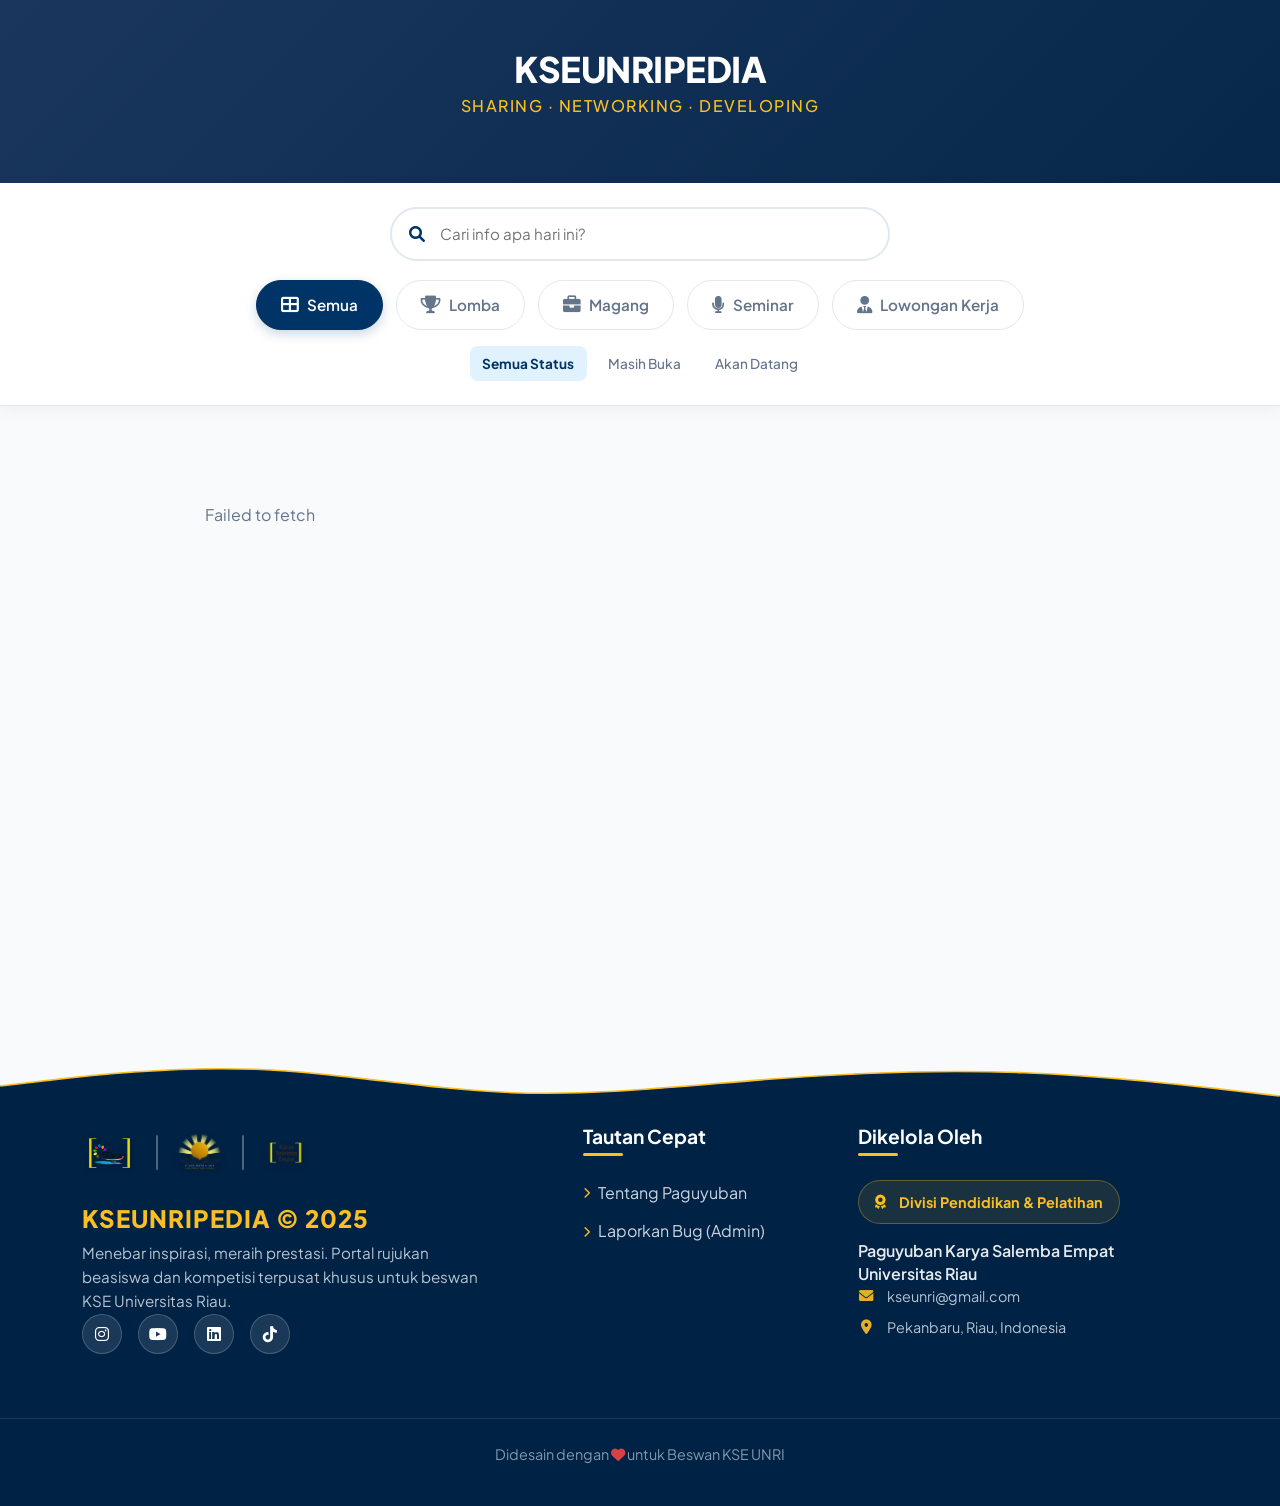
==== index.html @ 1cc45ad7 "Update scraper" ====
<!DOCTYPE html>
<html lang="id">

<head>
    <meta charset="UTF-8">
    <meta name="viewport" content="width=device-width, initial-scale=1.0">

    <title>KSEUNRIPedia - Portal Informasi KSE UNRI</title>
    <meta name="description"
        content="Portal informasi lomba, beasiswa, dan kompetisi terupdate khusus untuk beswan Karya Salemba Empat (KSE). Sharing, Networking, Developing.">
    <meta name="keywords"
        content="Lomba KSE, Info Lomba Mahasiswa, Beasiswa KSE, Karya Salemba Empat, Prestasi Mahasiswa">
    <meta name="author" content="Paguyuban KSE">

    <link rel="icon" type="image/png" href="logo-kabinet.png">

    <meta property="og:type" content="website">
    <meta property="og:url" content="https://kse-info-lomba.github.io/">
    <meta property="og:title" content="Info Lomba KSE - Portal Prestasi">
    <meta property="og:description"
        content="Temukan info lomba terbaru dan raih prestasi bersama KSE. Sharing, Networking, Developing.">
    <meta property="og:image" content="og-image.jpg">

    <link rel="preconnect" href="https://fonts.googleapis.com">
    <link rel="preconnect" href="https://fonts.gstatic.com" crossorigin>
    <link href="https://fonts.googleapis.com/css2?family=Plus+Jakarta+Sans:wght@400;500;600;700;800&display=swap"
        rel="stylesheet">

    <link href="https://cdn.jsdelivr.net/npm/bootstrap@5.3.0/dist/css/bootstrap.min.css" rel="stylesheet">
    <link href="https://cdnjs.cloudflare.com/ajax/libs/font-awesome/6.0.0/css/all.min.css" rel="stylesheet">
    <link href="style.css" rel="stylesheet">
</head>

<body>
    <header class="main-header">
        <div class="header-overlay">
            <div class="container">
                <div class="header-content">
                    <div class="header-text">
                        <h1 class="brand">KSEUNRIPEDIA</h1>
                        <p class="tagline">Sharing · Networking · Developing</p>
                    </div>
                </div>
            </div>
        </div>
    </header>

    <section class="nav-section">
        <div class="container">
            <div class="search-container">
                <div class="search-box">
                    <i class="fas fa-search"></i>
                    <input type="text" id="searchInput" placeholder="Cari info apa hari ini?">
                </div>
            </div>

            <div class="category-tabs">
                <button class="tab-btn active" data-category="all">
                    <i class="fas fa-th-large"></i> Semua
                </button>
                <button class="tab-btn" data-category="Lomba">
                    <i class="fas fa-trophy"></i> Lomba
                </button>
                <button class="tab-btn" data-category="Magang">
                    <i class="fas fa-briefcase"></i> Magang
                </button>
                <button class="tab-btn" data-category="Seminar">
                    <i class="fas fa-microphone"></i> Seminar
                </button>
                <button class="tab-btn" data-category="Loker">
                    <i class="fas fa-user-tie"></i> Lowongan Kerja
                </button>
            </div>

            <div class="status-filters">
                <button class="filter-pill active" data-status="all">Semua Status</button>
                <button class="filter-pill" data-status="open">Masih Buka</button>
                <button class="filter-pill" data-status="coming">Akan Datang</button>
            </div>
        </div>
    </section>

    <main class="main-content">
        <div class="container">
            <div id="loadingSpinner" class="skeleton-grid" style="display: none;">
                <!-- 6 Skeleton Cards -->
                <div class="lomba-card skeleton-card">
                    <div class="card-content">
                        <div class="skeleton-header">
                            <div class="skeleton-box w-30"></div>
                            <div class="skeleton-box w-20"></div>
                        </div>
                        <div class="skeleton-title-box"></div>
                        <div class="skeleton-line"></div>
                        <div class="skeleton-line w-70"></div>
                        <div class="skeleton-actions"></div>
                    </div>
                </div>
                <div class="lomba-card skeleton-card">
                    <div class="card-content">
                        <div class="skeleton-header">
                            <div class="skeleton-box w-30"></div>
                            <div class="skeleton-box w-20"></div>
                        </div>
                        <div class="skeleton-title-box"></div>
                        <div class="skeleton-line"></div>
                        <div class="skeleton-line w-70"></div>
                        <div class="skeleton-actions"></div>
                    </div>
                </div>
                <div class="lomba-card skeleton-card">
                    <div class="card-content">
                        <div class="skeleton-header">
                            <div class="skeleton-box w-30"></div>
                            <div class="skeleton-box w-20"></div>
                        </div>
                        <div class="skeleton-title-box"></div>
                        <div class="skeleton-line"></div>
                        <div class="skeleton-line w-70"></div>
                        <div class="skeleton-actions"></div>
                    </div>
                </div>
                <div class="lomba-card skeleton-card">
                    <div class="card-content">
                        <div class="skeleton-header">
                            <div class="skeleton-box w-30"></div>
                            <div class="skeleton-box w-20"></div>
                        </div>
                        <div class="skeleton-title-box"></div>
                        <div class="skeleton-line"></div>
                        <div class="skeleton-line w-70"></div>
                        <div class="skeleton-actions"></div>
                    </div>
                </div>
                <div class="lomba-card skeleton-card">
                    <div class="card-content">
                        <div class="skeleton-header">
                            <div class="skeleton-box w-30"></div>
                            <div class="skeleton-box w-20"></div>
                        </div>
                        <div class="skeleton-title-box"></div>
                        <div class="skeleton-line"></div>
                        <div class="skeleton-line w-70"></div>
                        <div class="skeleton-actions"></div>
                    </div>
                </div>
                <div class="lomba-card skeleton-card">
                    <div class="card-content">
                        <div class="skeleton-header">
                            <div class="skeleton-box w-30"></div>
                            <div class="skeleton-box w-20"></div>
                        </div>
                        <div class="skeleton-title-box"></div>
                        <div class="skeleton-line"></div>
                        <div class="skeleton-line w-70"></div>
                        <div class="skeleton-actions"></div>
                    </div>
                </div>
            </div>

            <div id="lombaContainer" class="lomba-container">
            </div>

            <div id="noResults" class="no-results" style="display: none;">
                <svg class="empty-state-img" xmlns="http://www.w3.org/2000/svg" viewBox="0 0 200 200"
                    style="width: 180px; height: 180px; margin: 0 auto 1.5rem auto;">
                    <defs>
                        <linearGradient id="blueGlow" x1="0%" y1="0%" x2="100%" y2="100%">
                            <stop offset="0%" stop-color="#003366" />
                            <stop offset="100%" stop-color="#3b82f6" />
                        </linearGradient>
                    </defs>
                    <path
                        d="M160,105C160,135 135,160 105,160C70,160 40,135 40,105C40,70 70,40 100,40C130,40 160,70 160,105Z"
                        fill="#f1f5f9" />
                    <rect x="75" y="55" width="50" height="70" rx="4" fill="#ffffff" stroke="#cbd5e1"
                        stroke-width="3" />
                    <path d="M85,70 L115,70" stroke="#cbd5e1" stroke-width="3" stroke-linecap="round" />
                    <path d="M85,85 L115,85" stroke="#cbd5e1" stroke-width="3" stroke-linecap="round" />
                    <path d="M85,100 L100,100" stroke="#cbd5e1" stroke-width="3" stroke-linecap="round" />
                    <circle cx="115" cy="115" r="28" fill="#e0f2fe" opacity="0.8" stroke="url(#blueGlow)"
                        stroke-width="5" />
                    <path d="M135,135 L160,160" stroke="#fbbf24" stroke-width="10" stroke-linecap="round" />
                    <path d="M140,140 L155,155" stroke="#d97706" stroke-width="4" stroke-linecap="round" />
                    <circle cx="150" cy="70" r="4" fill="#fbbf24" />
                    <circle cx="60" cy="130" r="3" fill="#3b82f6" />
                    <circle cx="80" cy="45" r="5" fill="#e2e8f0" />
                </svg>
                <h3>Yah, Info Lomba Tidak Ketemu</h3>
                <p style="font-size: 1.05rem; opacity: 0.8;">Coba gunakan kata kunci pencarian yang lain atau ubah
                    kategori tab di atas.</p>
            </div>
        </div>
    </main>

    <div id="detailModal" class="modal-overlay" style="display: none;">
        <div class="modal-content">
            <button class="modal-close-btn" onclick="app.closeDetailModal()">&times;</button>
            <div id="modalBody"></div>
        </div>
    </div>

    <!-- Tombol Kembali ke Atas (Back to Top) -->
    <button id="backToTop" class="back-to-top" title="Kembali ke Atas">
        <i class="fas fa-arrow-up"></i>
    </button>
    <!-- SVG WAVE DIVIDER -->
    <div class="footer-wave-container">
        <svg class="footer-wave" xmlns="http://www.w3.org/2000/svg" viewBox="0 0 1440 320" preserveAspectRatio="none">
            <!-- Background dark blue -->
            <path fill="var(--kse-blue-dark)" fill-opacity="1"
                d="M0,192L48,176C96,160,192,128,288,138.7C384,149,480,203,576,213.3C672,224,768,192,864,170.7C960,149,1056,139,1152,149.3C1248,160,1344,192,1392,208L1440,224L1440,320L1392,320C1344,320,1248,320,1152,320C1056,320,960,320,864,320C768,320,672,320,576,320C480,320,384,320,288,320C192,320,96,320,48,320L0,320Z">
            </path>
            <!-- Gold Outline Wave -->
            <path fill="none" stroke="var(--kse-gold)" stroke-width="5"
                d="M0,192L48,176C96,160,192,128,288,138.7C384,149,480,203,576,213.3C672,224,768,192,864,170.7C960,149,1056,139,1152,149.3C1248,160,1344,192,1392,208L1440,224">
            </path>
        </svg>
    </div>

    <footer class="main-footer premium-footer">
        <div class="container premium-footer-grid">

            <!-- Kolom 1: Brand & Latar Belakang -->
            <div class="footer-col brand-col">
                <div class="footer-logos">
                    <img src="logo-pkse.png" alt="PKSE UNRI" title="Paguyuban KSE UNRI" class="logo-paguyuban">
                    <div class="separator"></div>
                    <img src="logo-kabinet.png" alt="Kabinet Cakrawala Asa" title="Kabinet Cakrawala Asa"
                        class="logo-kabinet">
                    <div class="separator"></div>
                    <img src="logo-kse.png" alt="Logo KSE Nasional" title="KSE Nasional" class="logo-kabinet">
                </div>
                <h4 class="footer-title">KSEUNRIPEDIA &copy; 2025</h4>
                <p class="footer-tagline">Menebar inspirasi, meraih prestasi. Portal rujukan beasiswa dan kompetisi
                    terpusat khusus untuk beswan KSE Universitas Riau.</p>

                <div class="footer-socials premium-socials">
                    <a href="https://instagram.com/kseunri" target="_blank" class="social-link"
                        title="Instagram KSE UNRI"><i class="fab fa-instagram"></i></a>
                    <a href="https://www.youtube.com/@paguyubankseunri" class="social-link" title="Youtube KSE UNRI"><i
                            class="fab fa-youtube"></i></a>
                    <a href="https://www.linkedin.com/in/paguyuban-kse-ur-98423b294/" class="social-link"
                        title="LinkedIn"><i class="fab fa-linkedin"></i></a>
                    <a href="https://www.tiktok.com/@kseunri?is_from_webapp=1&sender_device=pc" class="social-link"
                        title="Tiktok"><i class="fab fa-tiktok"></i></a>
                </div>
            </div>

            <!-- Kolom 2: Tautan Cepat -->
            <div class="footer-col links-col">
                <h5 class="col-title">Tautan Cepat</h5>
                <ul class="footer-links">
                    <li><a href="https://www.instagram.com/kseunri" target="_blank"><i class="fas fa-chevron-right"></i>
                            Tentang Paguyuban</a></li>
                    <li><a href="https://wa.me/6283874496044" target="_blank"><i class="fas fa-chevron-right"></i>
                            Laporkan Bug (Admin)</a></li>
                </ul>
            </div>

            <!-- Kolom 3: Pengelola -->
            <div class="footer-col contact-col">
                <h5 class="col-title">Dikelola Oleh</h5>
                <div class="pengelola-badge">
                    <i class="fas fa-award"></i>
                    <span>Divisi Pendidikan & Pelatihan</span>
                </div>
                <p class="footer-paguyuban-name">Paguyuban Karya Salemba Empat<br>Universitas Riau</p>
                <div class="contact-info">
                    <p><i class="fas fa-envelope"></i> kseunri@gmail.com</p>
                    <p><i class="fas fa-map-marker-alt"></i> Pekanbaru, Riau, Indonesia</p>
                </div>
            </div>

        </div>

        <div class="footer-bottom">
            <p>Didesain dengan <i class="fas fa-heart" style="color:#ef4444;"></i> untuk Beswan KSE UNRI</p>
        </div>
    </footer>

    <script src="google-sheets-service.js"></script>
    <script src="config.js"></script>
    <script src="data.js"></script>
    <script src="script.js"></script>
</body>

</html>
---- style.css ----
/* =========================================
   TEMA VISUAL INFO LOMBA KSE (FINAL)
   Warna: Biru Tua (KSE), Emas (Prestasi), Putih (Bersih)
   ========================================= */

/* 1. VARIABEL & RESET */
:root {
    /* Palet Warna KSE */
    --kse-blue: #003366;       /* Biru Tua KSE */
    --kse-blue-dark: #002244;  /* Biru Lebih Gelap (Hover) */
    --kse-gold: #fbbf24;       /* Kuning Emas (Aksen) */
    --kse-gold-dark: #d97706;  /* Emas Gelap (Teks) */
    
    /* Warna Interface */
    --bg-page: #f8fafc;        /* Background Halaman (Abu sangat muda) */
    --bg-card: #ffffff;        /* Background Kartu */
    --text-main: #1e293b;      /* Teks Utama (Hampir Hitam) */
    --text-muted: #64748b;     /* Teks Sekunder (Abu-abu) */
    --border: #e2e8f0;         /* Garis Batas */
    
    /* Efek Visual */
    --shadow-soft: 0 4px 6px -1px rgba(0, 0, 0, 0.1);
    --shadow-hover: 0 20px 25px -5px rgba(0, 0, 0, 0.1);
    --radius: 16px;            /* Sudut melengkung */
}

* {
    margin: 0;
    padding: 0;
    box-sizing: border-box;
}

body {
    font-family: 'Plus Jakarta Sans', 'Segoe UI', Roboto, Helvetica, Arial, sans-serif;
    background-color: var(--bg-page);
    color: var(--text-main);
    line-height: 1.6;
}

/* 2. HEADER (NAVIGASI ATAS) */
.main-header {
    background: linear-gradient(-45deg, var(--kse-blue), #0f4c81, var(--kse-blue-dark), #1a365d);
    background-size: 400% 400%;
    animation: gradientBG 15s ease infinite;
    color: white;
    padding: 3rem 0;
    position: relative;
    box-shadow: 0 4px 15px rgba(0,0,0,0.2);
}

@keyframes gradientBG {
    0% { background-position: 0% 50%; }
    50% { background-position: 100% 50%; }
    100% { background-position: 0% 50%; }
}

.header-content {
    display: flex;
    align-items: center;
    justify-content: center;
    gap: 1.5rem;
    flex-wrap: wrap;
    text-align: center;
}

.header-logo {
    height: 70px;
    width: auto;
    filter: drop-shadow(0 2px 4px rgba(0,0,0,0.3));
}

.brand {
    font-size: 2.2rem;
    font-weight: 800;
    margin-bottom: 0.2rem;
    letter-spacing: -0.5px;
}

.tagline {
    font-size: 1rem;
    color: var(--kse-gold);
    font-weight: 500;
    letter-spacing: 1.5px;
    text-transform: uppercase;
}

/* 3. FILTER & PENCARIAN (STICKY) */
.filter-section {
    background: rgba(255, 255, 255, 0.95);
    backdrop-filter: blur(10px);
    padding: 1rem 0;
    position: sticky;
    top: 0;
    z-index: 100;
    border-bottom: 1px solid var(--border);
    box-shadow: 0 2px 10px rgba(0,0,0,0.05);
}

.filter-container {
    display: flex;
    gap: 1rem;
    align-items: center;
    flex-wrap: wrap;
    justify-content: center;
}

/* Kotak Pencarian */
.search-box {
    position: relative;
    flex: 1;
    min-width: 280px;
    max-width: 500px;
}

.search-box i {
    position: absolute;
    left: 1.2rem;
    top: 50%;
    transform: translateY(-50%);
    color: var(--kse-blue);
}

.search-box input {
    width: 100%;
    padding: 0.8rem 1rem 0.8rem 3rem;
    border: 2px solid var(--border);
    border-radius: 50px;
    font-size: 0.95rem;
    transition: all 0.3s ease;
}

.search-box input:focus {
    outline: none;
    border-color: var(--kse-blue);
    box-shadow: 0 0 0 4px rgba(0, 51, 102, 0.1);
}

/* Tombol Filter */
.filter-buttons {
    display: flex;
    gap: 0.5rem;
    flex-wrap: wrap;
    justify-content: center;
}

.filter-btn {
    padding: 0.6rem 1.2rem;
    border: 1px solid var(--border);
    background: white;
    border-radius: 20px;
    cursor: pointer;
    font-weight: 600;
    font-size: 0.9rem;
    color: var(--text-muted);
    transition: all 0.2s ease;
}

.filter-btn:hover {
    border-color: var(--kse-blue);
    color: var(--kse-blue);
}

.filter-btn.active {
    background: var(--kse-blue);
    color: white;
    border-color: var(--kse-blue);
}

/* 4. CONTAINER KARTU LOMBA */
.main-content {
    padding: 2rem 0;
    min-height: 60vh;
}

.lomba-container {
    display: grid;
    grid-template-columns: repeat(auto-fill, minmax(350px, 1fr));
    gap: 1.5rem;
}

.lomba-card {
    background: var(--bg-card);
    border-radius: var(--radius);
    border: 1px solid var(--border);
    box-shadow: var(--shadow-soft);
    transition: all 0.4s cubic-bezier(0.175, 0.885, 0.32, 1.275);
    position: relative;
    overflow: hidden;
    display: flex;
    flex-direction: column;
    z-index: 1;
}

.lomba-card:hover {
    transform: translateY(-8px) scale(1.02);
    box-shadow: 0 25px 30px -5px rgba(0, 51, 102, 0.15);
    border-color: rgba(0, 51, 102, 0.3);
    z-index: 10;
}

/* Efek Cahaya Lewat (Shine) saat hover */
.lomba-card::after {
    content: '';
    position: absolute;
    top: 0;
    left: -100%;
    width: 50%;
    height: 100%;
    background: linear-gradient(to right, rgba(255,255,255,0) 0%, rgba(255,255,255,0.4) 50%, rgba(255,255,255,0) 100%);
    transform: skewX(-20deg);
    transition: left 0.7s ease;
    z-index: 5;
    pointer-events: none;
}

.lomba-card:hover::after {
    left: 150%;
}

/* Aksen garis emas/biru di atas kartu */
.lomba-card::before {
    content: '';
    position: absolute;
    top: 0; left: 0; right: 0;
    height: 6px;
    background: linear-gradient(to right, var(--kse-blue), var(--kse-gold));
}

.card-content {
    padding: 1.5rem;
    flex: 1;
    display: flex;
    flex-direction: column;
}

/* Header Kartu (Status) */
.card-header {
    display: flex;
    justify-content: space-between;
    margin-bottom: 1rem;
    margin-top: 0.5rem;
}

.status-badge {
    padding: 0.3rem 0.8rem;
    border-radius: 8px;
    font-size: 0.75rem;
    font-weight: 700;
    text-transform: uppercase;
    letter-spacing: 0.5px;
}
.status-badge.open { background: #dcfce7; color: #15803d; } /* Hijau */
.status-badge.coming { background: #fef3c7; color: #b45309; } /* Oranye */
.status-badge.closed { background: #f1f5f9; color: #64748b; } /* Abu */

.urgency-badge {
    font-size: 0.75rem; font-weight: 700;
    padding: 0.3rem 0.6rem; border-radius: 8px; margin-left: 0.5rem;
}
.urgent-critical { background: #ef4444; color: white; animation: pulse 1.5s infinite; }
.urgent { background: #f97316; color: white; }
.hot { background: var(--kse-gold); color: #000; }

@keyframes pulse { 0% { opacity: 1; } 50% { opacity: 0.7; } 100% { opacity: 1; } }

/* Judul & Info Dasar */
.card-title {
    font-size: 1.25rem;
    font-weight: 700;
    margin-bottom: 1rem;
    line-height: 1.4;
    color: var(--kse-blue);
}

.basic-info {
    display: flex;
    flex-wrap: wrap;
    gap: 0.5rem;
    margin-bottom: 1.2rem;
}

.basic-info span {
    background: #f1f5f9;
    color: var(--text-muted);
    padding: 0.25rem 0.75rem;
    border-radius: 50px;
    font-size: 0.8rem;
    font-weight: 600;
    border: 1px solid var(--border);
}

/* Detail Lomba */
.organizer, .prize, .fee {
    font-size: 0.9rem;
    margin-bottom: 0.6rem;
    color: var(--text-secondary);
    display: flex;
    align-items: center;
    gap: 0.6rem;
}
.organizer i, .prize i, .fee i { color: var(--kse-blue); width: 16px; text-align: center; }

/* Deadline Box */
.deadline {
    margin-top: auto;
    background: #fffbeb; /* Kuning sangat muda */
    border: 1px solid #fcd34d;
    color: #92400e;
    padding: 0.8rem;
    border-radius: 8px;
    font-size: 0.9rem;
    display: flex;
    justify-content: space-between;
    align-items: center;
    margin-bottom: 1.2rem;
}

/* Tombol Aksi */
.card-actions {
    display: grid;
    grid-template-columns: 1fr 1fr;
    gap: 0.8rem;
}

.btn-primary {
    background: var(--kse-blue);
    color: white;
    padding: 0.75rem;
    border-radius: 10px;
    text-align: center;
    text-decoration: none;
    font-weight: 600;
    font-size: 0.9rem;
    border: none;
    cursor: pointer;
    transition: 0.2s;
}
.btn-primary:hover { background: var(--kse-blue-dark); }

.btn-secondary {
    background: white;
    color: var(--kse-blue);
    padding: 0.75rem;
    border-radius: 10px;
    text-align: center;
    font-weight: 600;
    font-size: 0.9rem;
    border: 2px solid var(--kse-blue);
    cursor: pointer;
    transition: 0.2s;
}
.btn-secondary:hover { background: #f0f9ff; }
.btn-primary:disabled { background: #cbd5e1; cursor: not-allowed; }

/* 6. MODAL (POPUP DETAIL) */
.modal-overlay {
    position: fixed; top: 0; left: 0; width: 100%; height: 100%;
    background: rgba(0,0,0,0.75);
    display: flex; justify-content: center; align-items: center;
    z-index: 1000;
}

.modal-content {
    background: white;
    width: 90%; max-width: 600px; max-height: 85vh;
    border-radius: 20px;
    padding: 2.5rem;
    position: relative;
    overflow-y: auto;
    box-shadow: 0 25px 50px -12px rgba(0, 0, 0, 0.25);
}

.modal-title { color: var(--kse-blue); font-weight: 800; margin-bottom: 1.5rem; font-size: 1.8rem; }
.modal-close-btn {
    position: absolute; top: 1.5rem; right: 1.5rem; font-size: 2rem;
    background: none; border: none; color: #94a3b8; cursor: pointer;
    line-height: 1; transition: 0.2s;
}
.modal-close-btn:hover { color: var(--kse-blue); }

.modal-section {
    margin-bottom: 2rem;
    border-bottom: 1px solid var(--border);
    padding-bottom: 1.5rem;
}
.modal-section:last-child { border: none; }

.modal-section h5 {
    color: var(--kse-blue);
    font-weight: 700;
    margin-bottom: 0.8rem;
    display: flex; align-items: center; gap: 0.5rem;
}

/* 7. FOOTER & UTILITIES */
.main-footer {
    background: var(--kse-blue);
    color: white;
    text-align: center;
    padding: 2.5rem 0;
    margin-top: 4rem;
}
.main-footer p { opacity: 0.9; margin: 0; }

.no-results, .empty-state, .error-state {
    text-align: center; padding: 4rem 2rem; color: var(--text-muted);
}
.no-results i, .empty-state i {
    font-size: 3.5rem; margin-bottom: 1rem; opacity: 0.5;
}

/* 7.5 SKELETON LOADING */
.skeleton-grid {
    display: grid;
    grid-template-columns: repeat(auto-fill, minmax(350px, 1fr));
    gap: 1.5rem;
    padding-bottom: 2rem;
}
.skeleton-card {
    height: 380px; 
    pointer-events: none;
}
.skeleton-box, .skeleton-title-box, .skeleton-line, .skeleton-actions {
    background: #e2e8f0;
    border-radius: 6px;
    background-image: linear-gradient(90deg, #e2e8f0 0px, #f8fafc 40px, #e2e8f0 80px);
    background-size: 600px;
    animation: shimmer 1.5s infinite linear;
}
.skeleton-header {
    display: flex; justify-content: space-between; margin-bottom: 1.5rem; margin-top: 0.5rem;
}
.skeleton-box { height: 26px; border-radius: 8px; }
.skeleton-box.w-30 { width: 35%; }
.skeleton-box.w-20 { width: 25%; }
.skeleton-title-box { height: 32px; width: 85%; margin-bottom: 1.5rem; border-radius: 8px; }
.skeleton-line { height: 16px; margin-bottom: 0.8rem; width: 100%; border-radius: 50px; }
.skeleton-line.w-70 { width: 70%; margin-bottom: 2.5rem; }
.skeleton-actions { height: 45px; width: 100%; border-radius: 10px; margin-top: auto; }

@keyframes shimmer {
    0% { background-position: -200px 0; }
    100% { background-position: 400px 0; }
}

@keyframes floatUp {
    0% { transform: translateY(0px); }
    50% { transform: translateY(-12px); }
    100% { transform: translateY(0px); }
}
.empty-state-img {
    animation: floatUp 3s ease-in-out infinite;
}

/* 9. BACK TO TOP BUTTON */
.back-to-top {
    position: fixed;
    bottom: 30px;
    right: 30px;
    width: 50px;
    height: 50px;
    background: var(--kse-blue);
    color: white;
    border: none;
    border-radius: 50%;
    font-size: 1.2rem;
    cursor: pointer;
    box-shadow: 0 10px 20px rgba(0, 51, 102, 0.3);
    opacity: 0;
    visibility: hidden;
    transform: translateY(20px);
    transition: all 0.4s cubic-bezier(0.175, 0.885, 0.32, 1.275);
    z-index: 999;
}
.back-to-top.show {
    opacity: 1;
    visibility: visible;
    transform: translateY(0);
}
.back-to-top:hover {
    background: var(--kse-gold);
    color: #000;
    transform: translateY(-5px) scale(1.1);
}

/* 8. RESPONSIVE (HP) */
@media (max-width: 768px) {
    .header-content { flex-direction: column; gap: 1rem; }
    .brand { font-size: 1.8rem; }
    .search-box { width: 100%; max-width: none; }
    .filter-container { flex-direction: column; }
    .card-actions { grid-template-columns: 1fr; } /* Tombol jadi atas bawah di HP */
    .modal-content { padding: 1.5rem; }
}
/* ===== FOOTER PREMIUM PKSE UNRI ===== */
.footer-wave-container {
    width: 100%;
    margin-top: 5rem;
    overflow: hidden;
    line-height: 0;
}
.footer-wave {
    width: 100%;
    height: 100px; /* Lebar SVG wave */
}
.premium-footer {
    background: var(--kse-blue-dark);
    color: white;
    padding: 0 0 1rem 0;
    margin-top: -1px; /* seamless block */
    border-top: none;
}

/* Grid Layout */
.premium-footer-grid {
    display: grid;
    grid-template-columns: 2fr 1fr 1.5fr;
    gap: 3rem;
    padding-bottom: 2rem;
    text-align: left;
}

/* Kolom Kiri: Brand & Logo */
.footer-logos {
    display: flex;
    align-items: center;
    gap: 1.2rem;
    margin-bottom: 1.5rem;
}
.brand-col .footer-logos {
    justify-content: flex-start;
}
.separator {
    width: 2px;
    height: 35px;
    background-color: rgba(255, 255, 255, 0.3);
    border-radius: 2px;
}
.footer-logos img {
    filter: drop-shadow(0 2px 4px rgba(0,0,0,0.3));
    transition: transform 0.3s ease;
    opacity: 0.95;
    object-fit: contain;
}
.footer-logos img:hover {
    transform: scale(1.1);
    opacity: 1;
}
.logo-paguyuban {
    height: 55px; /* Diselaraskan kembali sesuai grid 3 kolom */
    width: auto;
}
.logo-kabinet {
    height: 45px;
    width: auto;
}
.footer-title {
    font-weight: 800;
    letter-spacing: 1px;
    margin-bottom: 0.5rem;
    color: var(--kse-gold);
}
.footer-tagline {
    font-size: 0.95rem;
    color: #cbd5e1;
    line-height: 1.6;
    margin-bottom: 1.5rem;
    max-width: 90%;
}

/* Tautan Cepat */
.col-title {
    font-size: 1.2rem;
    font-weight: 700;
    margin-bottom: 1.5rem;
    color: white;
    position: relative;
    padding-bottom: 0.5rem;
    margin-top: 0;
}
.col-title::after {
    content: '';
    position: absolute;
    bottom: 0; left: 0;
    width: 40px; height: 3px;
    background: var(--kse-gold);
    border-radius: 2px;
}
.footer-links {
    list-style: none;
    padding: 0;
    margin: 0;
}
.footer-links li {
    margin-bottom: 0.8rem;
}
.footer-links a {
    color: #cbd5e1;
    text-decoration: none;
    transition: all 0.3s;
    display: flex;
    align-items: center;
    gap: 0.5rem;
}
.footer-links a i {
    font-size: 0.7rem;
    color: var(--kse-gold);
    transition: transform 0.3s;
}
.footer-links a:hover {
    color: white;
    transform: translateX(5px);
}

/* Pengelola & Kontak */
.pengelola-badge {
    display: inline-flex;
    align-items: center;
    gap: 0.8rem;
    background: rgba(251, 191, 36, 0.1);
    border: 1px solid rgba(251, 191, 36, 0.3);
    padding: 0.6rem 1rem;
    border-radius: 50px;
    color: var(--kse-gold);
    font-weight: 700;
    font-size: 0.9rem;
    margin-bottom: 1rem;
    transition: all 0.3s;
}
.pengelola-badge:hover {
    background: rgba(251, 191, 36, 0.2);
    box-shadow: 0 0 15px rgba(251, 191, 36, 0.2);
}
.footer-paguyuban-name {
    font-weight: 600;
    margin-bottom: 1rem;
    line-height: 1.4;
}
.contact-info p {
    color: #cbd5e1;
    font-size: 0.9rem;
    margin-bottom: 0.5rem;
    display: flex;
    align-items: center;
    gap: 0.8rem;
}
.contact-info i { color: var(--kse-gold); width: 16px; text-align: center; }

/* Social Icons Premium */
.premium-socials {
    display: flex;
    gap: 1rem;
    justify-content: flex-start;
}
.social-link {
    display: flex;
    align-items: center;
    justify-content: center;
    width: 40px; height: 40px;
    border-radius: 50%;
    background: rgba(255, 255, 255, 0.1);
    color: white;
    text-decoration: none;
    transition: all 0.4s cubic-bezier(0.175, 0.885, 0.32, 1.275);
    border: 1px solid rgba(255, 255, 255, 0.2);
}
.social-link:hover {
    background: var(--kse-gold);
    color: var(--kse-blue-dark);
    transform: translateY(-5px);
    border-color: var(--kse-gold);
    box-shadow: 0 10px 15px rgba(251, 191, 36, 0.2);
}

/* Footer Bottom Strip */
.footer-bottom {
    text-align: center;
    padding: 1.5rem 0;
    border-top: 1px solid rgba(255, 255, 255, 0.1);
    margin-top: 2rem;
    font-size: 0.9rem;
    color: #94a3b8;
}

/* Responsive Grid Footer */
@media (max-width: 992px) {
    .premium-footer-grid { grid-template-columns: 1fr 1fr; }
    .brand-col { grid-column: span 2; }
}

/* Navigasi & Filter */
.nav-section {
    background: white;
    padding: 1.5rem 0;
    position: sticky;
    top: 0;
    z-index: 100;
    box-shadow: 0 4px 15px rgba(0,0,0,0.05);
    border-bottom: 1px solid var(--border);
}

.search-container {
    margin-bottom: 1.2rem;
    display: flex;
    justify-content: center;
}

/* Tab Kategori Modern */
.category-tabs {
    display: flex;
    justify-content: center;
    gap: 0.8rem;
    flex-wrap: wrap;
    margin-bottom: 1rem;
}

.tab-btn {
    background: white;
    border: 1px solid var(--border);
    color: var(--text-muted);
    padding: 0.75rem 1.5rem;
    border-radius: 50px;
    font-weight: 600;
    cursor: pointer;
    transition: all 0.3s ease;
    display: flex;
    align-items: center;
    gap: 0.5rem;
    font-size: 0.95rem;
}

.tab-btn i { font-size: 1.1rem; }

.tab-btn:hover {
    border-color: var(--kse-blue);
    color: var(--kse-blue);
    transform: translateY(-2px);
}

.tab-btn.active {
    background: var(--kse-blue);
    color: white;
    border-color: var(--kse-blue);
    box-shadow: 0 4px 12px rgba(0, 51, 102, 0.2);
}

/* Filter Pill (Status Open/Closed) */
.status-filters {
    display: flex;
    justify-content: center;
    gap: 0.5rem;
}

.filter-pill {
    background: transparent;
    border: none;
    color: var(--text-muted);
    font-size: 0.85rem;
    padding: 0.4rem 0.8rem;
    border-radius: 8px;
    cursor: pointer;
    font-weight: 500;
    transition: 0.2s;
}
.filter-pill:hover { color: var(--kse-blue); background: #f1f5f9; }
.filter-pill.active { color: var(--kse-blue); background: #e0f2fe; font-weight: 700; }

/* Tampilan Kartu Baru */
.category-badge {
    background: var(--kse-gold);
    color: #000;
    padding: 0.3rem 0.8rem;
    border-radius: 6px;
    font-size: 0.75rem;
    font-weight: 700;
    text-transform: uppercase;
    letter-spacing: 0.5px;
}

.info-row {
    display: flex;
    gap: 0.5rem;
    margin-bottom: 1rem;
    flex-wrap: wrap;
}
.info-tag {
    background: #f1f5f9;
    padding: 0.25rem 0.6rem;
    border-radius: 4px;
    font-size: 0.8rem;
    color: var(--text-secondary);
    border: 1px solid var(--border);
}

.urgency-bar {
    background: #fee2e2;
    color: #b91c1c;
    padding: 0.4rem;
    border-radius: 6px;
    text-align: center;
    font-size: 0.8rem;
    font-weight: 700;
    margin-bottom: 1rem;
    border: 1px solid #fecaca;
}
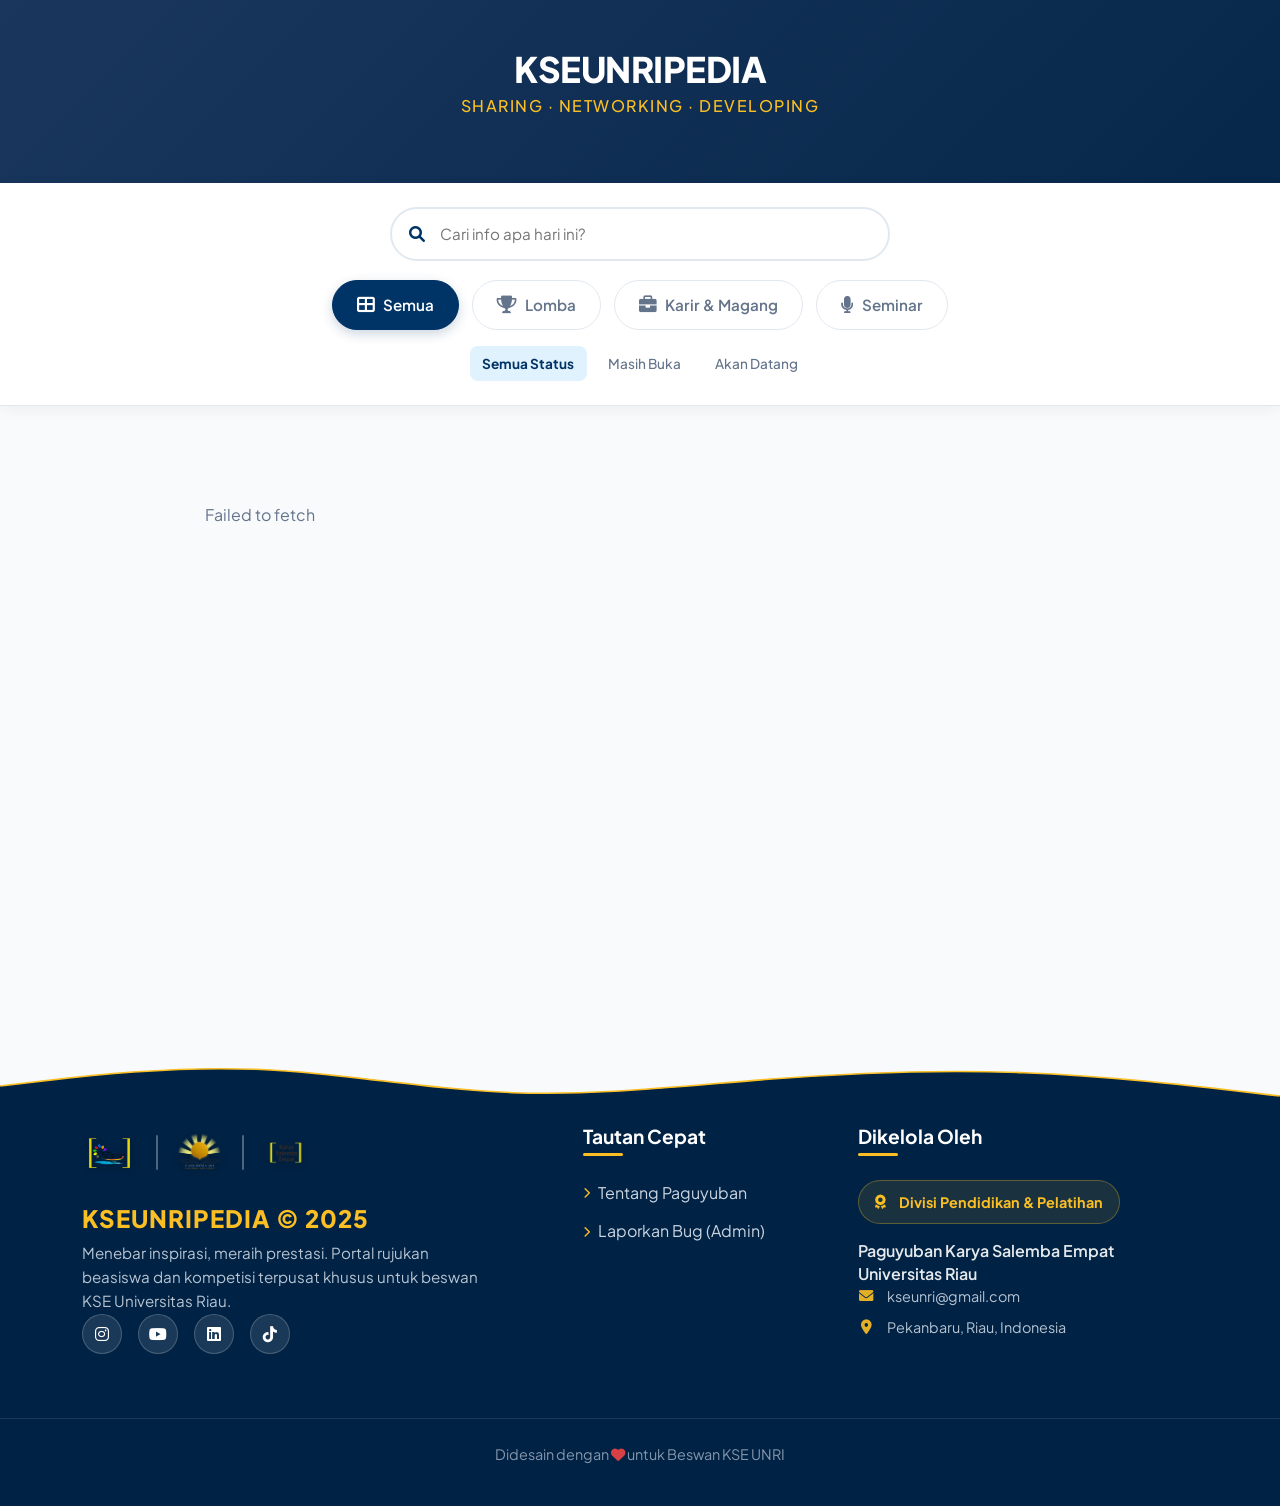
==== commit 28aaff05: "Update: gila gilaan banyak vitur dan otomatisasi" ====
--- a/index.html
+++ b/index.html
@@ -4,6 +4,7 @@
 <head>
     <meta charset="UTF-8">
     <meta name="viewport" content="width=device-width, initial-scale=1.0">
+    <meta name="google-site-verification" content="google33772ccc8cc0d5d4.html" />
 
     <title>KSEUNRIPedia - Portal Informasi KSE UNRI</title>
     <meta name="description"
@@ -12,7 +13,7 @@
         content="Lomba KSE, Info Lomba Mahasiswa, Beasiswa KSE, Karya Salemba Empat, Prestasi Mahasiswa">
     <meta name="author" content="Paguyuban KSE">
 
-    <link rel="icon" type="image/png" href="logo-kabinet.png">
+    <link rel="icon" type="image/png" href="assets/logo-kabinet.png">
 
     <meta property="og:type" content="website">
     <meta property="og:url" content="https://kse-info-lomba.github.io/">
@@ -28,7 +29,7 @@
 
     <link href="https://cdn.jsdelivr.net/npm/bootstrap@5.3.0/dist/css/bootstrap.min.css" rel="stylesheet">
     <link href="https://cdnjs.cloudflare.com/ajax/libs/font-awesome/6.0.0/css/all.min.css" rel="stylesheet">
-    <link href="style.css" rel="stylesheet">
+    <link href="css/style.css" rel="stylesheet">
 </head>
 
 <body>
@@ -61,14 +62,11 @@
                 <button class="tab-btn" data-category="Lomba">
                     <i class="fas fa-trophy"></i> Lomba
                 </button>
-                <button class="tab-btn" data-category="Magang">
-                    <i class="fas fa-briefcase"></i> Magang
+                <button class="tab-btn" data-category="Karir">
+                    <i class="fas fa-briefcase"></i> Karir & Magang
                 </button>
                 <button class="tab-btn" data-category="Seminar">
                     <i class="fas fa-microphone"></i> Seminar
-                </button>
-                <button class="tab-btn" data-category="Loker">
-                    <i class="fas fa-user-tie"></i> Lowongan Kerja
                 </button>
             </div>
 
@@ -224,12 +222,12 @@
             <!-- Kolom 1: Brand & Latar Belakang -->
             <div class="footer-col brand-col">
                 <div class="footer-logos">
-                    <img src="logo-pkse.png" alt="PKSE UNRI" title="Paguyuban KSE UNRI" class="logo-paguyuban">
+                    <img src="assets/logo-pkse.png" alt="PKSE UNRI" title="Paguyuban KSE UNRI" class="logo-paguyuban">
                     <div class="separator"></div>
-                    <img src="logo-kabinet.png" alt="Kabinet Cakrawala Asa" title="Kabinet Cakrawala Asa"
+                    <img src="assets/logo-kabinet.png" alt="Kabinet Cakrawala Asa" title="Kabinet Cakrawala Asa"
                         class="logo-kabinet">
                     <div class="separator"></div>
-                    <img src="logo-kse.png" alt="Logo KSE Nasional" title="KSE Nasional" class="logo-kabinet">
+                    <img src="assets/logo-kse.png" alt="Logo KSE Nasional" title="KSE Nasional" class="logo-kabinet">
                 </div>
                 <h4 class="footer-title">KSEUNRIPEDIA &copy; 2025</h4>
                 <p class="footer-tagline">Menebar inspirasi, meraih prestasi. Portal rujukan beasiswa dan kompetisi
@@ -279,10 +277,10 @@
         </div>
     </footer>
 
-    <script src="google-sheets-service.js"></script>
-    <script src="config.js"></script>
-    <script src="data.js"></script>
-    <script src="script.js"></script>
+    <script src="js/google-sheets-service.js"></script>
+    <script src="js/config.js"></script>
+    <script src="js/data.js"></script>
+    <script src="js/script.js"></script>
 </body>
 
-</html>+</html>
--- a/css/style.css
+++ b/css/style.css
@@ -0,0 +1,1158 @@
+/* =========================================
+   TEMA VISUAL INFO LOMBA KSE (FINAL)
+   Warna: Biru Tua (KSE), Emas (Prestasi), Putih (Bersih)
+   ========================================= */
+
+/* 1. VARIABEL & RESET */
+:root {
+    /* Palet Warna KSE */
+    --kse-blue: #003366;
+    /* Biru Tua KSE */
+    --kse-blue-dark: #002244;
+    /* Biru Lebih Gelap (Hover) */
+    --kse-gold: #fbbf24;
+    /* Kuning Emas (Aksen) */
+    --kse-gold-dark: #d97706;
+    /* Emas Gelap (Teks) */
+
+    /* Warna Interface */
+    --bg-page: #f8fafc;
+    /* Background Halaman (Abu sangat muda) */
+    --bg-card: #ffffff;
+    /* Background Kartu */
+    --text-main: #1e293b;
+    /* Teks Utama (Hampir Hitam) */
+    --text-muted: #64748b;
+    /* Teks Sekunder (Abu-abu) */
+    --border: #e2e8f0;
+    /* Garis Batas */
+
+    /* Efek Visual */
+    --shadow-soft: 0 4px 6px -1px rgba(0, 0, 0, 0.1);
+    --shadow-hover: 0 20px 25px -5px rgba(0, 0, 0, 0.1);
+    --radius: 16px;
+    /* Sudut melengkung */
+}
+
+* {
+    margin: 0;
+    padding: 0;
+    box-sizing: border-box;
+}
+
+body {
+    font-family: 'Plus Jakarta Sans', 'Segoe UI', Roboto, Helvetica, Arial, sans-serif;
+    background-color: var(--bg-page);
+    color: var(--text-main);
+    line-height: 1.6;
+}
+
+/* 2. HEADER (NAVIGASI ATAS) */
+.main-header {
+    background: linear-gradient(-45deg, var(--kse-blue), #0f4c81, var(--kse-blue-dark), #1a365d);
+    background-size: 400% 400%;
+    animation: gradientBG 15s ease infinite;
+    color: white;
+    padding: 3rem 0;
+    position: relative;
+    box-shadow: 0 4px 15px rgba(0, 0, 0, 0.2);
+}
+
+@keyframes gradientBG {
+    0% {
+        background-position: 0% 50%;
+    }
+
+    50% {
+        background-position: 100% 50%;
+    }
+
+    100% {
+        background-position: 0% 50%;
+    }
+}
+
+.header-content {
+    display: flex;
+    align-items: center;
+    justify-content: center;
+    gap: 1.5rem;
+    flex-wrap: wrap;
+    text-align: center;
+}
+
+.header-logo {
+    height: 70px;
+    width: auto;
+    filter: drop-shadow(0 2px 4px rgba(0, 0, 0, 0.3));
+}
+
+.brand {
+    font-size: 2.2rem;
+    font-weight: 800;
+    margin-bottom: 0.2rem;
+    letter-spacing: -0.5px;
+}
+
+.tagline {
+    font-size: 1rem;
+    color: var(--kse-gold);
+    font-weight: 500;
+    letter-spacing: 1.5px;
+    text-transform: uppercase;
+}
+
+/* 3. FILTER & PENCARIAN (STICKY) */
+.filter-section {
+    background: rgba(255, 255, 255, 0.95);
+    backdrop-filter: blur(10px);
+    padding: 1rem 0;
+    position: sticky;
+    top: 0;
+    z-index: 100;
+    border-bottom: 1px solid var(--border);
+    box-shadow: 0 2px 10px rgba(0, 0, 0, 0.05);
+}
+
+.filter-container {
+    display: flex;
+    gap: 1rem;
+    align-items: center;
+    flex-wrap: wrap;
+    justify-content: center;
+}
+
+/* Kotak Pencarian */
+.search-box {
+    position: relative;
+    flex: 1;
+    min-width: 280px;
+    max-width: 500px;
+}
+
+.search-box i {
+    position: absolute;
+    left: 1.2rem;
+    top: 50%;
+    transform: translateY(-50%);
+    color: var(--kse-blue);
+}
+
+.search-box input {
+    width: 100%;
+    padding: 0.8rem 1rem 0.8rem 3rem;
+    border: 2px solid var(--border);
+    border-radius: 50px;
+    font-size: 0.95rem;
+    transition: all 0.3s ease;
+}
+
+.search-box input:focus {
+    outline: none;
+    border-color: var(--kse-blue);
+    box-shadow: 0 0 0 4px rgba(0, 51, 102, 0.1);
+}
+
+/* Tombol Filter */
+.filter-buttons {
+    display: flex;
+    gap: 0.5rem;
+    flex-wrap: wrap;
+    justify-content: center;
+}
+
+.filter-btn {
+    padding: 0.6rem 1.2rem;
+    border: 1px solid var(--border);
+    background: white;
+    border-radius: 20px;
+    cursor: pointer;
+    font-weight: 600;
+    font-size: 0.9rem;
+    color: var(--text-muted);
+    transition: all 0.2s ease;
+}
+
+.filter-btn:hover {
+    border-color: var(--kse-blue);
+    color: var(--kse-blue);
+}
+
+.filter-btn.active {
+    background: var(--kse-blue);
+    color: white;
+    border-color: var(--kse-blue);
+}
+
+/* 4. CONTAINER KARTU LOMBA */
+.main-content {
+    padding: 2rem 0;
+    min-height: 60vh;
+}
+
+.lomba-container {
+    display: grid;
+    grid-template-columns: repeat(auto-fill, minmax(350px, 1fr));
+    gap: 1.5rem;
+}
+
+.lomba-card {
+    background: var(--bg-card);
+    border-radius: var(--radius);
+    border: 1px solid var(--border);
+    box-shadow: var(--shadow-soft);
+    transition: all 0.4s cubic-bezier(0.175, 0.885, 0.32, 1.275);
+    position: relative;
+    overflow: hidden;
+    display: flex;
+    flex-direction: column;
+    z-index: 1;
+}
+
+.lomba-card:hover {
+    transform: translateY(-8px) scale(1.02);
+    box-shadow: 0 25px 30px -5px rgba(0, 51, 102, 0.15);
+    border-color: rgba(0, 51, 102, 0.3);
+    z-index: 10;
+}
+
+/* Efek Cahaya Lewat (Shine) saat hover */
+.lomba-card::after {
+    content: '';
+    position: absolute;
+    top: 0;
+    left: -100%;
+    width: 50%;
+    height: 100%;
+    background: linear-gradient(to right, rgba(255, 255, 255, 0) 0%, rgba(255, 255, 255, 0.4) 50%, rgba(255, 255, 255, 0) 100%);
+    transform: skewX(-20deg);
+    transition: left 0.7s ease;
+    z-index: 5;
+    pointer-events: none;
+}
+
+.lomba-card:hover::after {
+    left: 150%;
+}
+
+/* Aksen garis emas/biru di atas kartu */
+.lomba-card::before {
+    content: '';
+    position: absolute;
+    top: 0;
+    left: 0;
+    right: 0;
+    height: 6px;
+    background: linear-gradient(to right, var(--kse-blue), var(--kse-gold));
+}
+
+.card-content {
+    padding: 1.5rem;
+    flex: 1;
+    display: flex;
+    flex-direction: column;
+}
+
+/* Header Kartu (Status) */
+.card-header {
+    display: flex;
+    justify-content: space-between;
+    margin-bottom: 1rem;
+    margin-top: 0.5rem;
+}
+
+.status-badge {
+    padding: 0.3rem 0.8rem;
+    border-radius: 8px;
+    font-size: 0.75rem;
+    font-weight: 700;
+    text-transform: uppercase;
+    letter-spacing: 0.5px;
+}
+
+.status-badge.open {
+    background: #dcfce7;
+    color: #15803d;
+}
+
+/* Hijau */
+.status-badge.coming {
+    background: #fef3c7;
+    color: #b45309;
+}
+
+/* Oranye */
+.status-badge.closed {
+    background: #f1f5f9;
+    color: #64748b;
+}
+
+/* Abu */
+
+.urgency-badge {
+    font-size: 0.75rem;
+    font-weight: 700;
+    padding: 0.3rem 0.6rem;
+    border-radius: 8px;
+    margin-left: 0.5rem;
+}
+
+.urgent-critical {
+    background: #ef4444;
+    color: white;
+    animation: pulse 1.5s infinite;
+}
+
+.urgent {
+    background: #f97316;
+    color: white;
+}
+
+.hot {
+    background: var(--kse-gold);
+    color: #000;
+}
+
+@keyframes pulse {
+    0% {
+        opacity: 1;
+    }
+
+    50% {
+        opacity: 0.7;
+    }
+
+    100% {
+        opacity: 1;
+    }
+}
+
+/* Judul & Info Dasar */
+.card-title {
+    font-size: 1.25rem;
+    font-weight: 700;
+    margin-bottom: 1rem;
+    line-height: 1.4;
+    color: var(--kse-blue);
+}
+
+.basic-info {
+    display: flex;
+    flex-wrap: wrap;
+    gap: 0.5rem;
+    margin-bottom: 1.2rem;
+}
+
+.basic-info span {
+    background: #f1f5f9;
+    color: var(--text-muted);
+    padding: 0.25rem 0.75rem;
+    border-radius: 50px;
+    font-size: 0.8rem;
+    font-weight: 600;
+    border: 1px solid var(--border);
+}
+
+/* Detail Lomba */
+.organizer,
+.prize,
+.fee {
+    font-size: 0.9rem;
+    margin-bottom: 0.6rem;
+    color: var(--text-secondary);
+    display: flex;
+    align-items: center;
+    gap: 0.6rem;
+}
+
+.organizer i,
+.prize i,
+.fee i {
+    color: var(--kse-blue);
+    width: 16px;
+    text-align: center;
+}
+
+/* Deadline Box */
+.deadline {
+    margin-top: auto;
+    background: #fffbeb;
+    /* Kuning sangat muda */
+    border: 1px solid #fcd34d;
+    color: #92400e;
+    padding: 0.8rem;
+    border-radius: 8px;
+    font-size: 0.9rem;
+    display: flex;
+    justify-content: space-between;
+    align-items: center;
+    margin-bottom: 1.2rem;
+}
+
+/* Tombol Aksi */
+.card-actions {
+    display: grid;
+    grid-template-columns: 1fr 1fr;
+    gap: 0.8rem;
+}
+
+.btn-primary {
+    background: var(--kse-blue);
+    color: white;
+    padding: 0.75rem;
+    border-radius: 10px;
+    text-align: center;
+    text-decoration: none;
+    font-weight: 600;
+    font-size: 0.9rem;
+    border: none;
+    cursor: pointer;
+    transition: 0.2s;
+}
+
+.btn-primary:hover {
+    background: var(--kse-blue-dark);
+}
+
+.btn-secondary {
+    background: white;
+    color: var(--kse-blue);
+    padding: 0.75rem;
+    border-radius: 10px;
+    text-align: center;
+    font-weight: 600;
+    font-size: 0.9rem;
+    border: 2px solid var(--kse-blue);
+    cursor: pointer;
+    transition: 0.2s;
+}
+
+.btn-secondary:hover {
+    background: #f0f9ff;
+}
+
+.btn-primary:disabled {
+    background: #cbd5e1;
+    cursor: not-allowed;
+}
+
+/* 6. MODAL (POPUP DETAIL) */
+.modal-overlay {
+    position: fixed;
+    top: 0;
+    left: 0;
+    width: 100%;
+    height: 100%;
+    background: rgba(0, 0, 0, 0.75);
+    display: flex;
+    justify-content: center;
+    align-items: center;
+    z-index: 1000;
+}
+
+.modal-content {
+    background: white;
+    width: 90%;
+    max-width: 600px;
+    max-height: 85vh;
+    border-radius: 20px;
+    padding: 2.5rem;
+    position: relative;
+    overflow-y: auto;
+    box-shadow: 0 25px 50px -12px rgba(0, 0, 0, 0.25);
+}
+
+.modal-title {
+    color: var(--kse-blue);
+    font-weight: 800;
+    margin-bottom: 1.5rem;
+    font-size: 1.8rem;
+}
+
+.modal-close-btn {
+    position: absolute;
+    top: 1.5rem;
+    right: 1.5rem;
+    font-size: 2rem;
+    background: none;
+    border: none;
+    color: #94a3b8;
+    cursor: pointer;
+    line-height: 1;
+    transition: 0.2s;
+}
+
+.modal-close-btn:hover {
+    color: var(--kse-blue);
+}
+
+.modal-section {
+    margin-bottom: 2rem;
+    border-bottom: 1px solid var(--border);
+    padding-bottom: 1.5rem;
+}
+
+.modal-section:last-child {
+    border: none;
+}
+
+.modal-section h5 {
+    color: var(--kse-blue);
+    font-weight: 700;
+    margin-bottom: 0.8rem;
+    display: flex;
+    align-items: center;
+    gap: 0.5rem;
+}
+
+/* 7. FOOTER & UTILITIES */
+.main-footer {
+    background: var(--kse-blue);
+    color: white;
+    text-align: center;
+    padding: 2.5rem 0;
+    margin-top: 4rem;
+}
+
+.main-footer p {
+    opacity: 0.9;
+    margin: 0;
+}
+
+.no-results,
+.empty-state,
+.error-state {
+    text-align: center;
+    padding: 4rem 2rem;
+    color: var(--text-muted);
+}
+
+.no-results i,
+.empty-state i {
+    font-size: 3.5rem;
+    margin-bottom: 1rem;
+    opacity: 0.5;
+}
+
+/* 7.5 SKELETON LOADING */
+.skeleton-grid {
+    display: grid;
+    grid-template-columns: repeat(auto-fill, minmax(350px, 1fr));
+    gap: 1.5rem;
+    padding-bottom: 2rem;
+}
+
+.skeleton-card {
+    height: 380px;
+    pointer-events: none;
+}
+
+.skeleton-box,
+.skeleton-title-box,
+.skeleton-line,
+.skeleton-actions {
+    background: #e2e8f0;
+    border-radius: 6px;
+    background-image: linear-gradient(90deg, #e2e8f0 0px, #f8fafc 40px, #e2e8f0 80px);
+    background-size: 600px;
+    animation: shimmer 1.5s infinite linear;
+}
+
+.skeleton-header {
+    display: flex;
+    justify-content: space-between;
+    margin-bottom: 1.5rem;
+    margin-top: 0.5rem;
+}
+
+.skeleton-box {
+    height: 26px;
+    border-radius: 8px;
+}
+
+.skeleton-box.w-30 {
+    width: 35%;
+}
+
+.skeleton-box.w-20 {
+    width: 25%;
+}
+
+.skeleton-title-box {
+    height: 32px;
+    width: 85%;
+    margin-bottom: 1.5rem;
+    border-radius: 8px;
+}
+
+.skeleton-line {
+    height: 16px;
+    margin-bottom: 0.8rem;
+    width: 100%;
+    border-radius: 50px;
+}
+
+.skeleton-line.w-70 {
+    width: 70%;
+    margin-bottom: 2.5rem;
+}
+
+.skeleton-actions {
+    height: 45px;
+    width: 100%;
+    border-radius: 10px;
+    margin-top: auto;
+}
+
+@keyframes shimmer {
+    0% {
+        background-position: -200px 0;
+    }
+
+    100% {
+        background-position: 400px 0;
+    }
+}
+
+@keyframes floatUp {
+    0% {
+        transform: translateY(0px);
+    }
+
+    50% {
+        transform: translateY(-12px);
+    }
+
+    100% {
+        transform: translateY(0px);
+    }
+}
+
+.empty-state-img {
+    animation: floatUp 3s ease-in-out infinite;
+}
+
+/* 9. BACK TO TOP BUTTON */
+.back-to-top {
+    position: fixed;
+    bottom: 30px;
+    right: 30px;
+    width: 50px;
+    height: 50px;
+    background: var(--kse-blue);
+    color: white;
+    border: none;
+    border-radius: 50%;
+    font-size: 1.2rem;
+    cursor: pointer;
+    box-shadow: 0 10px 20px rgba(0, 51, 102, 0.3);
+    opacity: 0;
+    visibility: hidden;
+    transform: translateY(20px);
+    transition: all 0.4s cubic-bezier(0.175, 0.885, 0.32, 1.275);
+    z-index: 999;
+}
+
+.back-to-top.show {
+    opacity: 1;
+    visibility: visible;
+    transform: translateY(0);
+}
+
+.back-to-top:hover {
+    background: var(--kse-gold);
+    color: #000;
+    transform: translateY(-5px) scale(1.1);
+}
+
+/* 8. RESPONSIVE (HP) */
+@media (max-width: 768px) {
+    .header-content {
+        flex-direction: column;
+        gap: 1rem;
+    }
+
+    .brand {
+        font-size: 1.8rem;
+    }
+
+    .search-box {
+        width: 100%;
+        max-width: none;
+    }
+
+    .filter-container {
+        flex-direction: column;
+    }
+
+    .card-actions {
+        grid-template-columns: 1fr;
+    }
+
+    /* Tombol jadi atas bawah di HP */
+    .modal-content {
+        padding: 1.5rem;
+    }
+}
+
+/* ===== FOOTER PREMIUM PKSE UNRI ===== */
+.footer-wave-container {
+    width: 100%;
+    margin-top: 5rem;
+    overflow: hidden;
+    line-height: 0;
+}
+
+.footer-wave {
+    width: 100%;
+    height: 100px;
+    /* Lebar SVG wave */
+}
+
+.premium-footer {
+    background: var(--kse-blue-dark);
+    color: white;
+    padding: 0 0 1rem 0;
+    margin-top: -1px;
+    /* seamless block */
+    border-top: none;
+}
+
+/* Grid Layout */
+.premium-footer-grid {
+    display: grid;
+    grid-template-columns: 2fr 1fr 1.5fr;
+    gap: 3rem;
+    padding-bottom: 2rem;
+    text-align: left;
+}
+
+/* Kolom Kiri: Brand & Logo */
+.footer-logos {
+    display: flex;
+    align-items: center;
+    gap: 1.2rem;
+    margin-bottom: 1.5rem;
+}
+
+.brand-col .footer-logos {
+    justify-content: flex-start;
+}
+
+.separator {
+    width: 2px;
+    height: 35px;
+    background-color: rgba(255, 255, 255, 0.3);
+    border-radius: 2px;
+}
+
+.footer-logos img {
+    filter: drop-shadow(0 2px 4px rgba(0, 0, 0, 0.3));
+    transition: transform 0.3s ease;
+    opacity: 0.95;
+    object-fit: contain;
+}
+
+.footer-logos img:hover {
+    transform: scale(1.1);
+    opacity: 1;
+}
+
+.logo-paguyuban {
+    height: 55px;
+    /* Diselaraskan kembali sesuai grid 3 kolom */
+    width: auto;
+}
+
+.logo-kabinet {
+    height: 45px;
+    width: auto;
+}
+
+.footer-title {
+    font-weight: 800;
+    letter-spacing: 1px;
+    margin-bottom: 0.5rem;
+    color: var(--kse-gold);
+}
+
+.footer-tagline {
+    font-size: 0.95rem;
+    color: #cbd5e1;
+    line-height: 1.6;
+    margin-bottom: 1.5rem;
+    max-width: 90%;
+}
+
+/* Tautan Cepat */
+.col-title {
+    font-size: 1.2rem;
+    font-weight: 700;
+    margin-bottom: 1.5rem;
+    color: white;
+    position: relative;
+    padding-bottom: 0.5rem;
+    margin-top: 0;
+}
+
+.col-title::after {
+    content: '';
+    position: absolute;
+    bottom: 0;
+    left: 0;
+    width: 40px;
+    height: 3px;
+    background: var(--kse-gold);
+    border-radius: 2px;
+}
+
+.footer-links {
+    list-style: none;
+    padding: 0;
+    margin: 0;
+}
+
+.footer-links li {
+    margin-bottom: 0.8rem;
+}
+
+.footer-links a {
+    color: #cbd5e1;
+    text-decoration: none;
+    transition: all 0.3s;
+    display: flex;
+    align-items: center;
+    gap: 0.5rem;
+}
+
+.footer-links a i {
+    font-size: 0.7rem;
+    color: var(--kse-gold);
+    transition: transform 0.3s;
+}
+
+.footer-links a:hover {
+    color: white;
+    transform: translateX(5px);
+}
+
+/* Pengelola & Kontak */
+.pengelola-badge {
+    display: inline-flex;
+    align-items: center;
+    gap: 0.8rem;
+    background: rgba(251, 191, 36, 0.1);
+    border: 1px solid rgba(251, 191, 36, 0.3);
+    padding: 0.6rem 1rem;
+    border-radius: 50px;
+    color: var(--kse-gold);
+    font-weight: 700;
+    font-size: 0.9rem;
+    margin-bottom: 1rem;
+    transition: all 0.3s;
+}
+
+.pengelola-badge:hover {
+    background: rgba(251, 191, 36, 0.2);
+    box-shadow: 0 0 15px rgba(251, 191, 36, 0.2);
+}
+
+.footer-paguyuban-name {
+    font-weight: 600;
+    margin-bottom: 1rem;
+    line-height: 1.4;
+}
+
+.contact-info p {
+    color: #cbd5e1;
+    font-size: 0.9rem;
+    margin-bottom: 0.5rem;
+    display: flex;
+    align-items: center;
+    gap: 0.8rem;
+}
+
+.contact-info i {
+    color: var(--kse-gold);
+    width: 16px;
+    text-align: center;
+}
+
+/* Social Icons Premium */
+.premium-socials {
+    display: flex;
+    gap: 1rem;
+    justify-content: flex-start;
+}
+
+.social-link {
+    display: flex;
+    align-items: center;
+    justify-content: center;
+    width: 40px;
+    height: 40px;
+    border-radius: 50%;
+    background: rgba(255, 255, 255, 0.1);
+    color: white;
+    text-decoration: none;
+    transition: all 0.4s cubic-bezier(0.175, 0.885, 0.32, 1.275);
+    border: 1px solid rgba(255, 255, 255, 0.2);
+}
+
+.social-link:hover {
+    background: var(--kse-gold);
+    color: var(--kse-blue-dark);
+    transform: translateY(-5px);
+    border-color: var(--kse-gold);
+    box-shadow: 0 10px 15px rgba(251, 191, 36, 0.2);
+}
+
+/* Footer Bottom Strip */
+.footer-bottom {
+    text-align: center;
+    padding: 1.5rem 0;
+    border-top: 1px solid rgba(255, 255, 255, 0.1);
+    margin-top: 2rem;
+    font-size: 0.9rem;
+    color: #94a3b8;
+}
+
+/* Responsive Grid Footer */
+@media (max-width: 992px) {
+    .premium-footer-grid {
+        grid-template-columns: 1fr 1fr;
+    }
+
+    .brand-col {
+        grid-column: span 2;
+    }
+}
+
+/* Navigasi & Filter */
+.nav-section {
+    background: white;
+    padding: 1.5rem 0;
+    position: sticky;
+    top: 0;
+    z-index: 100;
+    box-shadow: 0 4px 15px rgba(0, 0, 0, 0.05);
+    border-bottom: 1px solid var(--border);
+    transition: transform 0.3s cubic-bezier(0.4, 0, 0.2, 1);
+}
+
+.nav-section.nav-hidden {
+    transform: translateY(-100%);
+}
+
+.search-container {
+    margin-bottom: 1.2rem;
+    display: flex;
+    justify-content: center;
+}
+
+/* Tab Kategori Modern */
+.category-tabs {
+    display: flex;
+    justify-content: center;
+    gap: 0.8rem;
+    flex-wrap: wrap;
+    margin-bottom: 1rem;
+}
+
+.tab-btn {
+    background: white;
+    border: 1px solid var(--border);
+    color: var(--text-muted);
+    padding: 0.75rem 1.5rem;
+    border-radius: 50px;
+    font-weight: 600;
+    cursor: pointer;
+    transition: all 0.3s ease;
+    display: flex;
+    align-items: center;
+    gap: 0.5rem;
+    font-size: 0.95rem;
+}
+
+.tab-btn i {
+    font-size: 1.1rem;
+}
+
+.tab-btn:hover {
+    border-color: var(--kse-blue);
+    color: var(--kse-blue);
+    transform: translateY(-2px);
+}
+
+.tab-btn.active {
+    background: var(--kse-blue);
+    color: white;
+    border-color: var(--kse-blue);
+    box-shadow: 0 4px 12px rgba(0, 51, 102, 0.2);
+}
+
+/* Filter Pill (Status Open/Closed) */
+.status-filters {
+    display: flex;
+    justify-content: center;
+    gap: 0.5rem;
+}
+
+.filter-pill {
+    background: transparent;
+    border: none;
+    color: var(--text-muted);
+    font-size: 0.85rem;
+    padding: 0.4rem 0.8rem;
+    border-radius: 8px;
+    cursor: pointer;
+    font-weight: 500;
+    transition: 0.2s;
+}
+
+.filter-pill:hover {
+    color: var(--kse-blue);
+    background: #f1f5f9;
+}
+
+.filter-pill.active {
+    color: var(--kse-blue);
+    background: #e0f2fe;
+    font-weight: 700;
+}
+
+/* Tampilan Kartu Baru */
+.category-badge {
+    background: var(--kse-gold);
+    color: #000;
+    padding: 0.3rem 0.8rem;
+    border-radius: 6px;
+    font-size: 0.75rem;
+    font-weight: 700;
+    text-transform: uppercase;
+    letter-spacing: 0.5px;
+}
+
+.info-row {
+    display: flex;
+    gap: 0.5rem;
+    margin-bottom: 1rem;
+    flex-wrap: wrap;
+}
+
+.info-tag {
+    background: #f1f5f9;
+    padding: 0.25rem 0.6rem;
+    border-radius: 4px;
+    font-size: 0.8rem;
+    color: var(--text-secondary);
+    border: 1px solid var(--border);
+}
+
+.urgency-bar {
+    background: #fee2e2;
+    color: #b91c1c;
+    padding: 0.4rem;
+    border-radius: 6px;
+    text-align: center;
+    font-size: 0.8rem;
+    font-weight: 700;
+    margin-bottom: 1rem;
+    border: 1px solid #fecaca;
+}
+
+/* Warna khusus untuk Magang */
+.lomba-card.card-magang {
+    border-top: 4px solid #10b981; /* Emerald/Hijau */
+}
+.lomba-card.card-magang::before {
+    display: none; /* Hilangkan gradient default */
+}
+.lomba-card.card-magang .category-badge {
+    background: #d1fae5;
+    color: #047857;
+}
+
+/* Warna khusus untuk Loker / Lowongan Kerja */
+.lomba-card.card-loker {
+    border-top: 4px solid #1e3a8a; /* Navy Blue */
+}
+.lomba-card.card-loker::before {
+    display: none; /* Hilangkan gradient default */
+}
+.lomba-card.card-loker .category-badge {
+    background: #eff6ff;
+    color: #1e40af;
+}
+
+/* Warna khusus untuk Seminar (Amber/Orange) */
+.lomba-card.card-seminar {
+    border-top: 4px solid #f59e0b; /* Amber */
+}
+.lomba-card.card-seminar::before {
+    display: none; /* Hilangkan gradient default */
+}
+.lomba-card.card-seminar .category-badge {
+    background: #fef3c7;
+    color: #b45309;
+}
+
+/* =========================================
+   PERBAIKAN TAMPILAN MOBILE (NAVIGASI)
+   ========================================= */
+@media (max-width: 768px) {
+    .nav-section {
+        padding: 0.8rem 0;
+        /* Kurangi padding atas bawah agar tidak boros layar */
+    }
+
+    .search-container {
+        margin-bottom: 0.8rem;
+    }
+
+    /* Tab Kategori jadi bisa di-scroll ke samping (Swipe) */
+    .category-tabs {
+        flex-wrap: nowrap;
+        justify-content: flex-start;
+        overflow-x: auto;
+        padding-bottom: 0.5rem;
+        margin-bottom: 0.5rem;
+        -webkit-overflow-scrolling: touch;
+        /* Smooth scroll di iOS */
+        scrollbar-width: none;
+        /* Hilangkan scrollbar di Firefox */
+        gap: 0.5rem;
+    }
+
+    .category-tabs::-webkit-scrollbar {
+        display: none;
+        /* Hilangkan scrollbar di Chrome/Safari */
+    }
+
+    .tab-btn {
+        white-space: nowrap;
+        /* Teks tombol tidak turun ke bawah */
+        padding: 0.5rem 1.2rem;
+        font-size: 0.85rem;
+    }
+
+    /* Filter Status juga di-scroll ke samping */
+    .status-filters {
+        flex-wrap: nowrap;
+        justify-content: flex-start;
+        overflow-x: auto;
+        padding-bottom: 0.5rem;
+        -webkit-overflow-scrolling: touch;
+        scrollbar-width: none;
+        gap: 0.5rem;
+    }
+
+    .status-filters::-webkit-scrollbar {
+        display: none;
+    }
+
+    .filter-pill {
+        white-space: nowrap;
+        font-size: 0.8rem;
+    }
+}
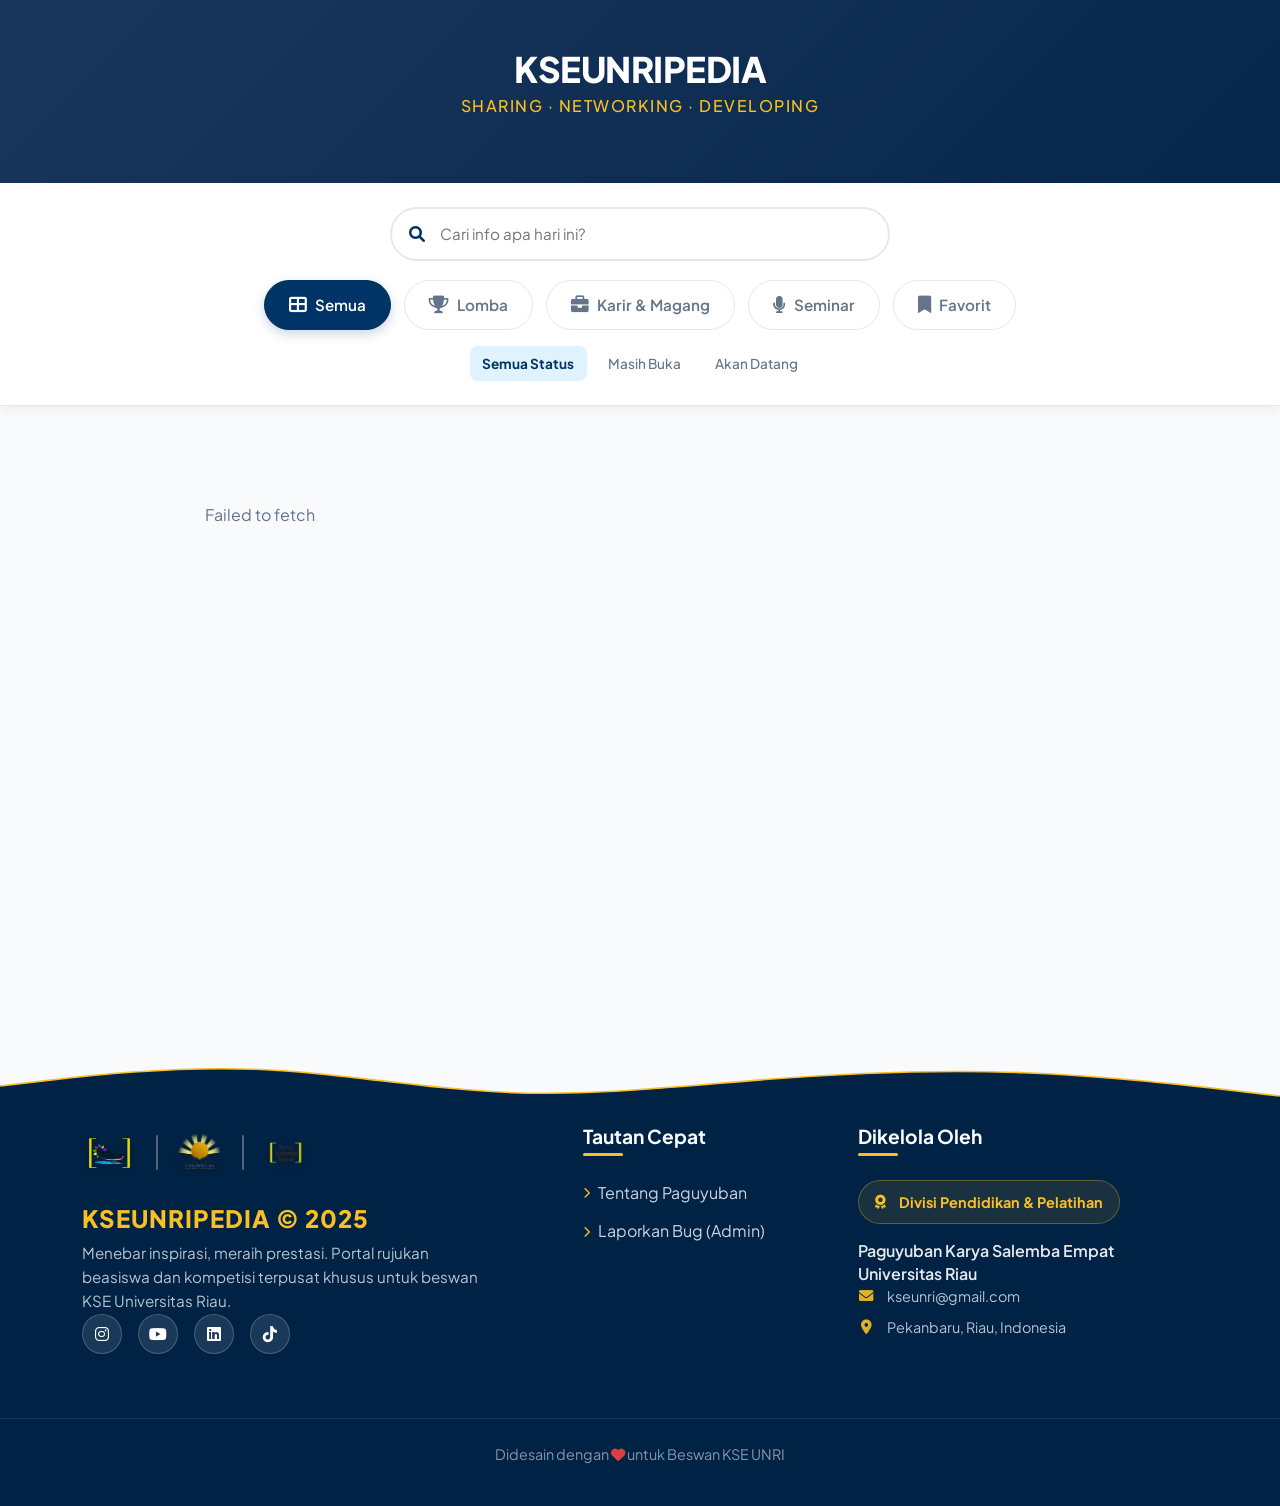
==== commit 35c73f79: "feat: Add Bookmark/Favorites tab and WhatsApp/Telegram/Twitter sharing buttons" ====
--- a/index.html
+++ b/index.html
@@ -67,6 +67,9 @@
                 </button>
                 <button class="tab-btn" data-category="Seminar">
                     <i class="fas fa-microphone"></i> Seminar
+                </button>
+                <button class="tab-btn" data-category="bookmark">
+                    <i class="fas fa-bookmark"></i> Favorit
                 </button>
             </div>
 
@@ -277,9 +280,7 @@
         </div>
     </footer>
 
-    <script src="js/google-sheets-service.js"></script>
     <script src="js/config.js"></script>
-    <script src="js/data.js"></script>
     <script src="js/script.js"></script>
 </body>
 
--- a/css/style.css
+++ b/css/style.css
@@ -1155,4 +1155,101 @@
         white-space: nowrap;
         font-size: 0.8rem;
     }
+}
+/* =========================================
+   INTEGRASI BOOKMARK & SHARE (MODERN)
+   ========================================= */
+
+/* Card Header Action (Bookmark/Favorite) */
+.card-header-actions {
+    display: flex;
+    align-items: center;
+    gap: 0.5rem;
+}
+
+.btn-bookmark {
+    background: transparent;
+    border: none;
+    color: var(--text-muted);
+    font-size: 1.15rem;
+    cursor: pointer;
+    padding: 4px;
+    transition: all 0.2s ease;
+    display: flex;
+    align-items: center;
+    justify-content: center;
+}
+
+.btn-bookmark:hover {
+    color: var(--kse-blue);
+    transform: scale(1.15);
+}
+
+.btn-bookmark.active {
+    color: var(--kse-blue);
+    animation: pulseBookmark 0.3s ease;
+}
+
+@keyframes pulseBookmark {
+    0% { transform: scale(1); }
+    50% { transform: scale(1.3); }
+    100% { transform: scale(1); }
+}
+
+/* Share Section Style in Modal */
+.share-container {
+    margin-top: 1.5rem;
+    padding-top: 1.5rem;
+    border-top: 1px solid var(--border);
+}
+
+.share-title {
+    font-size: 1rem;
+    font-weight: 600;
+    margin-bottom: 0.8rem;
+    color: var(--text-main);
+    display: flex;
+    align-items: center;
+    gap: 0.5rem;
+}
+
+.share-grid {
+    display: grid;
+    grid-template-columns: repeat(3, 1fr);
+    gap: 0.8rem;
+}
+
+.btn-share {
+    display: flex;
+    align-items: center;
+    justify-content: center;
+    gap: 0.5rem;
+    padding: 0.65rem;
+    border-radius: 10px;
+    border: none;
+    color: white;
+    font-weight: 600;
+    font-size: 0.9rem;
+    cursor: pointer;
+    transition: all 0.2s ease;
+}
+
+.btn-share:hover {
+    transform: translateY(-2px);
+    box-shadow: 0 4px 6px rgba(0, 0, 0, 0.15);
+}
+
+.btn-share.wa { background-color: #25d366; }
+.btn-share.wa:hover { background-color: #20ba5a; }
+
+.btn-share.tg { background-color: #0088cc; }
+.btn-share.tg:hover { background-color: #0077b5; }
+
+.btn-share.tw { background-color: #1b1b1b; }
+.btn-share.tw:hover { background-color: #000000; }
+
+@media (max-width: 576px) {
+    .share-grid {
+        grid-template-columns: 1fr;
+    }
 }
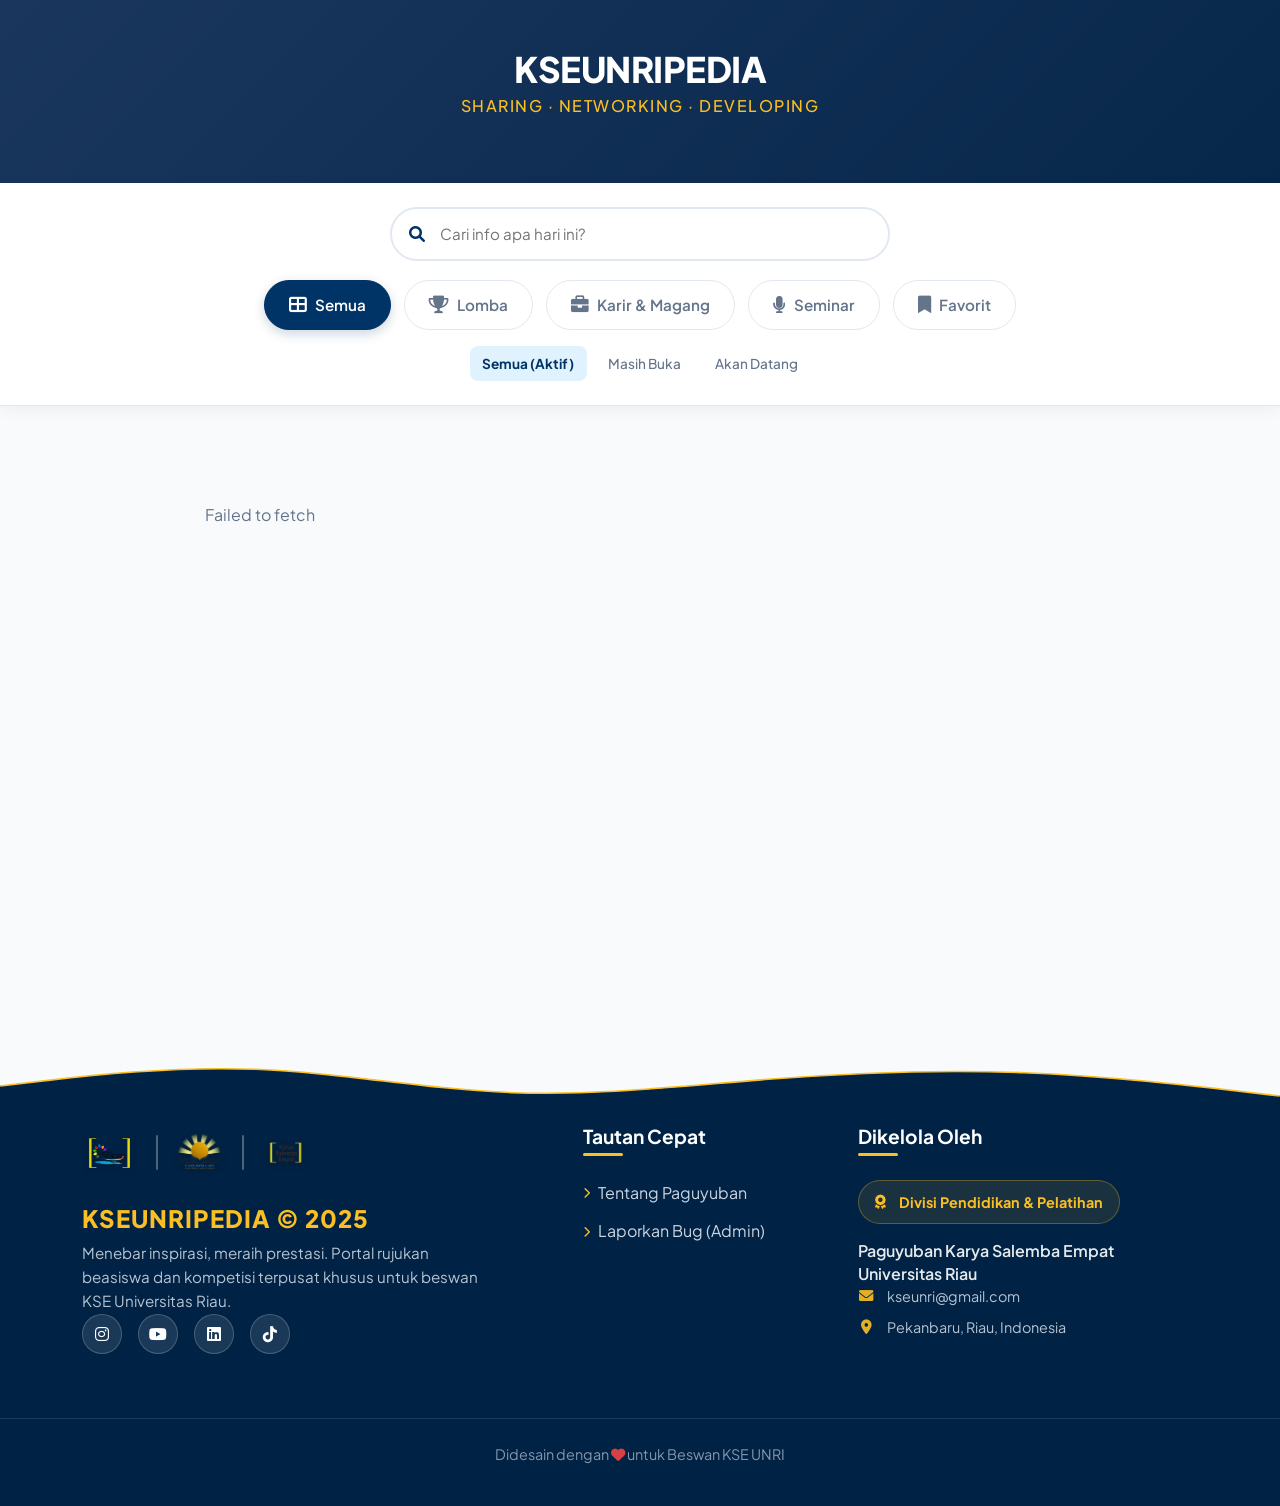
==== commit ef7c5fb6: "Update web files and add admin dashboard" ====
--- a/index.html
+++ b/index.html
@@ -74,7 +74,7 @@
             </div>
 
             <div class="status-filters">
-                <button class="filter-pill active" data-status="all">Semua Status</button>
+                <button class="filter-pill active" data-status="all">Semua (Aktif)</button>
                 <button class="filter-pill" data-status="open">Masih Buka</button>
                 <button class="filter-pill" data-status="coming">Akan Datang</button>
             </div>
@@ -161,6 +161,9 @@
 
             <div id="lombaContainer" class="lomba-container">
             </div>
+
+            <!-- Pagination Bar -->
+            <div id="paginationContainer" class="pagination-container"></div>
 
             <div id="noResults" class="no-results" style="display: none;">
                 <svg class="empty-state-img" xmlns="http://www.w3.org/2000/svg" viewBox="0 0 200 200"
--- a/css/style.css
+++ b/css/style.css
@@ -1252,4 +1252,55 @@
     .share-grid {
         grid-template-columns: 1fr;
     }
+}
+
+/* =========================================
+   PAGINATION STYLING (MODERN & CLEAN)
+   ========================================= */
+.pagination-container {
+    display: flex;
+    align-items: center;
+    justify-content: center;
+    gap: 0.5rem;
+    margin-top: 3rem;
+    margin-bottom: 2rem;
+}
+
+.pagination-btn {
+    display: inline-flex;
+    align-items: center;
+    justify-content: center;
+    min-width: 40px;
+    height: 40px;
+    padding: 0 6px;
+    border-radius: 10px;
+    border: 1px solid var(--border);
+    background-color: var(--bg-card);
+    color: var(--text-main);
+    font-weight: 600;
+    cursor: pointer;
+    transition: all 0.2s ease;
+}
+
+.pagination-btn:hover:not(:disabled) {
+    background-color: var(--kse-blue);
+    border-color: var(--kse-blue);
+    color: white;
+    transform: translateY(-2px);
+}
+
+.pagination-btn.active {
+    background-color: var(--kse-blue);
+    border-color: var(--kse-blue);
+    color: white;
+    cursor: default;
+}
+
+.pagination-btn:disabled {
+    opacity: 0.5;
+    cursor: not-allowed;
+}
+
+.pagination-btn i {
+    font-size: 0.85rem;
 }
